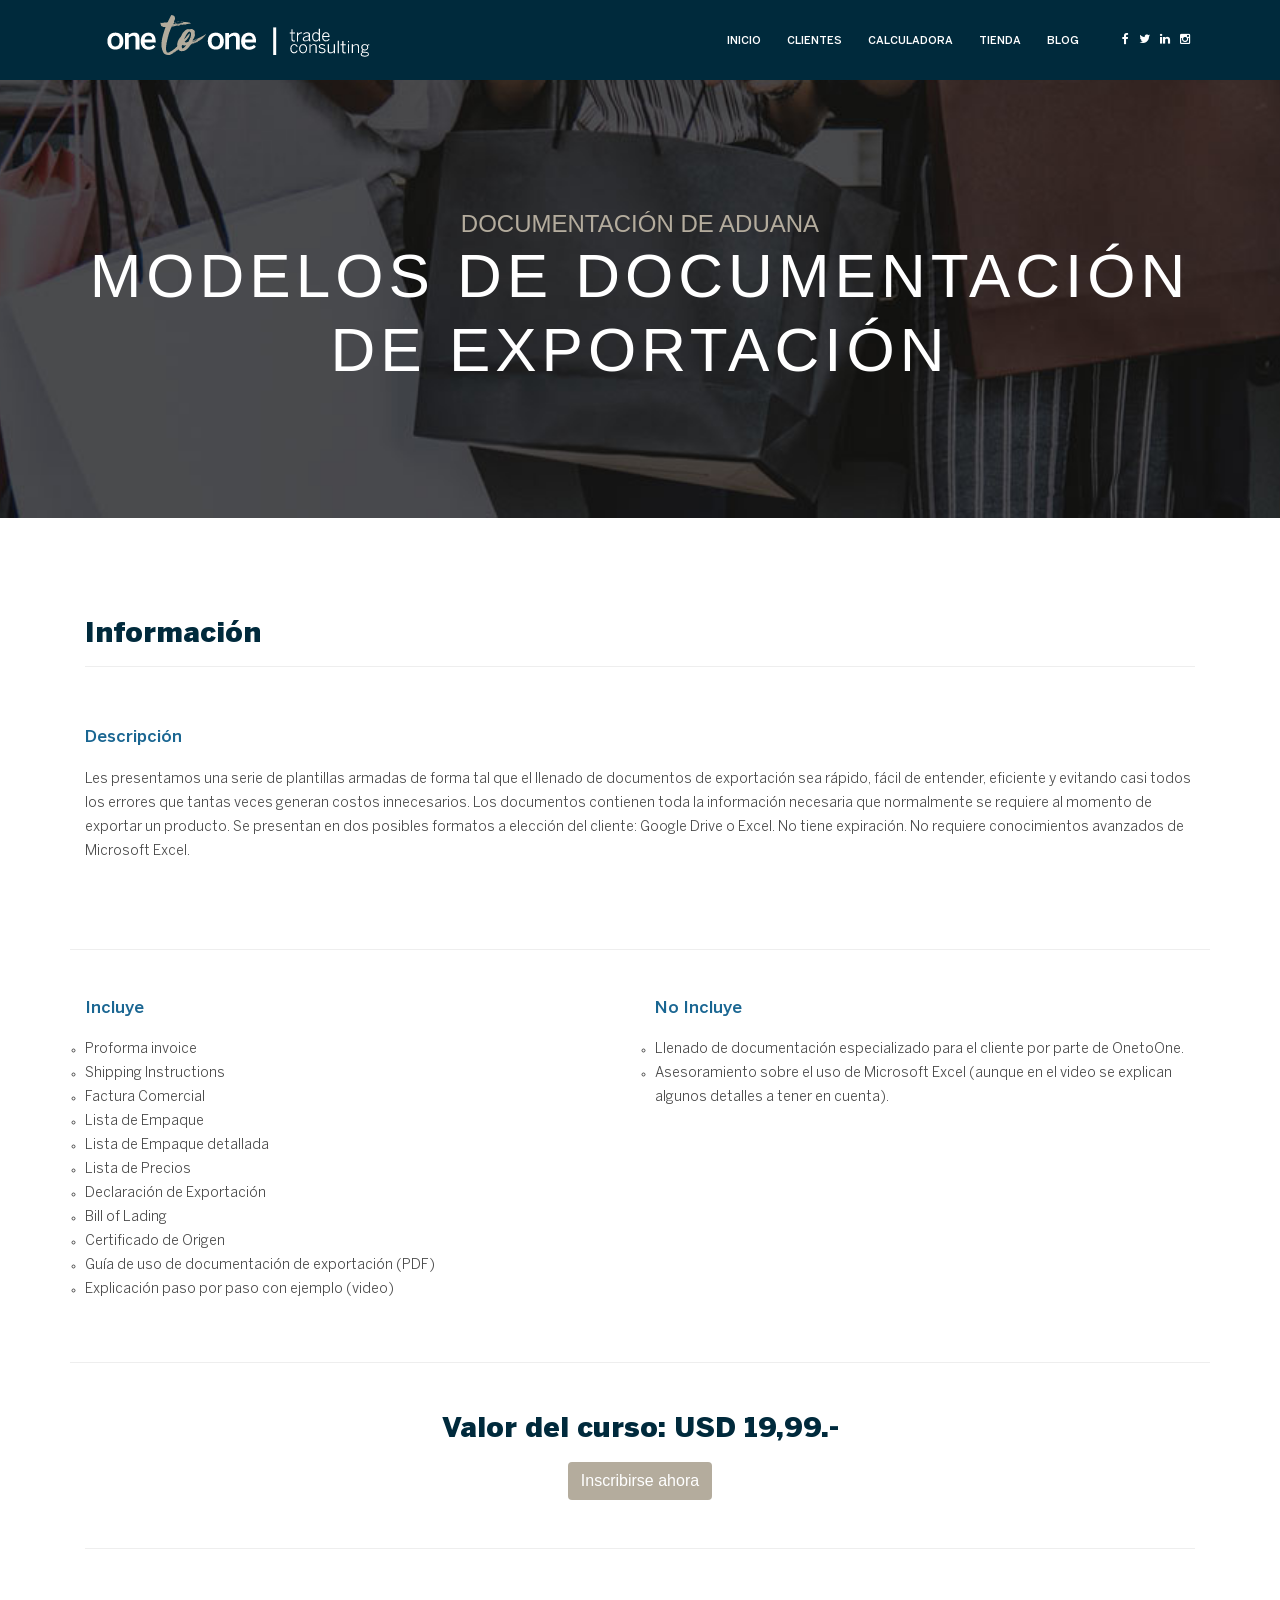
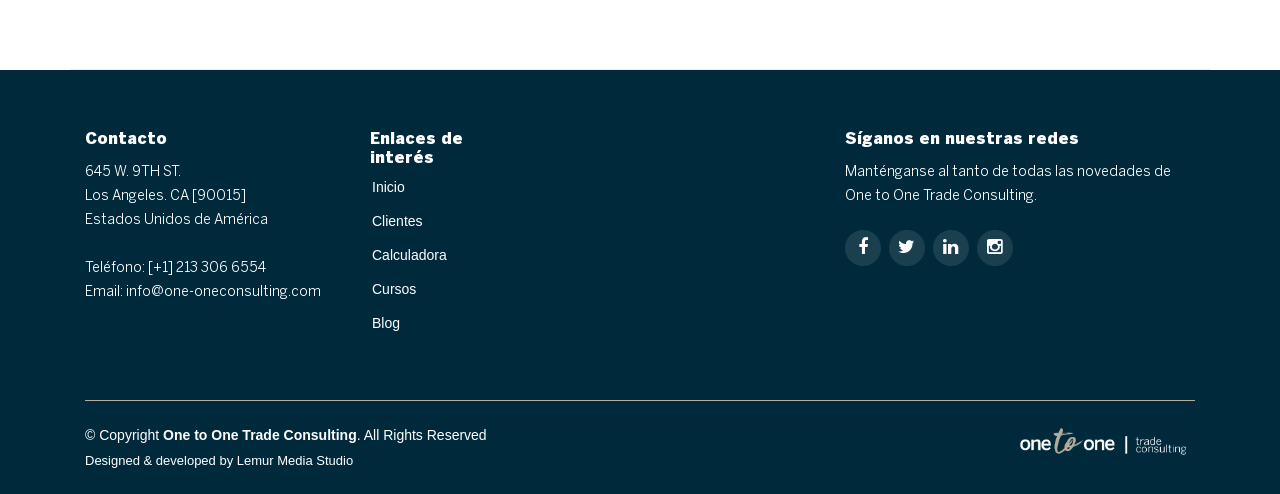
==== curso-1.html @ c217e5a3 "agrego los archivos" ====
<!DOCTYPE html>
<html lang="en">

<head>

  <meta charset="utf-8">
  <meta name="viewport" content="width=device-width, initial-scale=1, shrink-to-fit=no">
  <meta name="description" content="">
  <meta name="author" content="">
  <link href="https://fonts.googleapis.com/css?family=Poppins:100,200,300,400,500,600,700,800,900&display=swap"
    rel="stylesheet">

  <title>Tienda Online - One to One Trade Consulting</title>

  <!-- Bootstrap core CSS -->
  <link href="vendor/bootstrap/css/bootstrap.min.css" rel="stylesheet">

  <!-- Additional CSS Files -->
  <link rel="stylesheet" href="assets/css/fontawesome.css">
  <link rel="stylesheet" href="assets/css/templatemo-sixteen.css">
  <link rel="stylesheet" href="assets/css/owl.css">

</head>

<body>

  <!-- LOADER -->
  <div id="preloader">
    <div class="jumper">
      <div></div>
      <div></div>
      <div></div>
    </div>
  </div>

  <!-- /////////////////////////////////////////////////////////// -->
  <!-- /////////////////////////////////////////////////////////// -->
  <!-- /////////////////////////////////////////////////////////// -->
  <!-- /////////////////////////////////////////////////////////// -->

  <!-- HEADER -->
  <header class="">
    <nav class="navbar navbar-expand-lg">
      <div class="container">
        <a class="navbar-brand" href="index.html"><img src="assets/images/logo.png" alt="" class="logo-one"></a>
        <button class="navbar-toggler" type="button" data-toggle="collapse" data-target="#navbarResponsive"
          aria-controls="navbarResponsive" aria-expanded="false" aria-label="Toggle navigation">
          <span class="navbar-toggler-icon"></span>
        </button>
        <div class="collapse navbar-collapse" id="navbarResponsive">
          <ul class="navbar-nav ml-auto">
            <li class="nav-item">
              <a class="nav-link" href="https://one-oneconsulting.com">Inicio</a>
            </li>
            <li class="nav-item">
              <a class="nav-link" href="#">Clientes</a>
            </li>
            <li class="nav-item">
              <a class="nav-link" href="products.html">Calculadora</a>
            </li>
            <li class="nav-item">
              <a class="nav-link" href="ecomm.html">Tienda</a>
            </li>
            <li class="nav-item last-item">
              <a class="nav-link" href="contact.html">Blog</a>
            </li>
            <div class="social-mobile d-flex">
              <li class="nav-item">
                <a href="https://facebook.com/OneToOne.Consultancy" target="_blank" class="redes fa fa-facebook"></a>
              </li>
              <li class="nav-item">
                <a href="https://www.twitter.com/onetooneok" target="_blank" class="redes fa fa-twitter"></a>
              </li>
              <li class="nav-item">
                <a href="https://www.linkedin.com/company/onetooneok" target="_blank" class="redes fa fa-linkedin"></a>
              </li>
              <li class="nav-item">
                <a href="https://www.instagram.com/onetooneok" target="_blank" class="redes fa fa-instagram"></a>
              </li>
            </div>
          </ul>
        </div>
      </div>
    </nav>
  </header>

  <!-- /////////////////////////////////////////////////////////// -->
  <!-- /////////////////////////////////////////////////////////// -->
  <!-- /////////////////////////////////////////////////////////// -->
  <!-- /////////////////////////////////////////////////////////// -->

  <!-- BANNER -->
  <div class="page-heading products-heading header-text">
    <div class="container">
      <div class="row">
        <div class="col-md-12">
          <div class="text-content">
            <h4 class="h4-cursos">documentación de aduana</h4>
            <h2>Modelos de Documentación de Exportación</h2>
          </div>
        </div>
      </div>
    </div>
  </div>

  <!-- /////////////////////////////////////////////////////////// -->
  <!-- /////////////////////////////////////////////////////////// -->
  <!-- /////////////////////////////////////////////////////////// -->
  <!-- /////////////////////////////////////////////////////////// -->

  <!-- INFORMACIÓN DEL CURSO -->
  <div class="best-features about-features">
    <div class="container">
      <div class="row">
        <div class="col-md-12">
          <div class="section-heading">
            <h2>Información</h2>
          </div>
        </div>
        <div class="left-content col-md-12" data-aos="fade-left" data-aos-duration="500" data-aos-delay="1000">
          <h4>Descripción</h4>
          <p>Les presentamos una serie de plantillas armadas de forma tal que el llenado de
            documentos de exportación sea rápido, fácil de entender, eficiente y evitando casi
            todos los errores que tantas veces generan costos innecesarios. Los documentos contienen
            toda la información necesaria que normalmente se requiere al momento de exportar un producto.
            Se presentan en dos posibles formatos a elección del cliente: Google Drive o Excel.
            No tiene expiración. No requiere conocimientos avanzados de Microsoft Excel. </p>
        </div>
      </div>
      <div class="row mt-5">
        <div class="col-md-6">
          <div class="right-image" data-aos="fade-left" data-aos-duration="500" data-aos-delay="1000">
            <h4>Incluye</h4>
            <ul class="ul-cursos">
              <li>Proforma invoice</li>
              <li>Shipping Instructions</li>
              <li>Factura Comercial</li>
              <li>Lista de Empaque</li>
              <li>Lista de Empaque detallada</li>
              <li>Lista de Precios</li>
              <li>Declaración de Exportación</li>
              <li>Bill of Lading</li>
              <li>Certificado de Origen</li>
              <li>Guía de uso de documentación de exportación (PDF)</li>
              <li>Explicación paso por paso con ejemplo (video)</li>
            </ul>
          </div>
        </div>
        <div class="col-md-6">
          <div class="left-content" data-aos="fade-left" data-aos-duration="500" data-aos-delay="1000">
            <h4>No Incluye</h4>
            <ul class="ul-cursos">
              <li>Llenado de documentación especializado para el cliente por parte de OnetoOne.</li>
              <li>Asesoramiento sobre el uso de Microsoft Excel (aunque en el video se explican algunos detalles a tener
                en cuenta). </li>
            </ul>
          </div>
        </div>
      </div>
    </div>

    <!-- /////////////////////////////////////////////////////////// -->
    <!-- /////////////////////////////////////////////////////////// -->
    <!-- /////////////////////////////////////////////////////////// -->
    <!-- /////////////////////////////////////////////////////////// -->

    <!-- PRECIO -->
    <div class="best-features">
      <div class="container">
        <div class="row">
          <div class="col-md-12">
            <div class="section-heading text-center">
              <h2>Valor del curso: USD 19,99.- </h2>
              <a href="payment.html"><button class="btn mb-5">Inscribirse ahora</button></a>
            </div>
          </div>
        </div>
      </div>
    </div>
  </div>

  <!-- /////////////////////////////////////////////////////////// -->
  <!-- /////////////////////////////////////////////////////////// -->
  <!-- /////////////////////////////////////////////////////////// -->
  <!-- /////////////////////////////////////////////////////////// -->

  <!-- FOOTER -->
  <footer id="footer">
    <div class="footer-top">
      <div class="container">
        <div class="row">
          <div class="col-lg-3 col-md-6 footer-contact">
            <h4>Contacto</h4>
            <p>
              645 W. 9TH ST. <br>
              Los Angeles. CA [90015]<br>
              Estados Unidos de América <br><br>
              <strong>Teléfono:</strong> [+1] 213 306 6554<br>
              <strong>Email:</strong> info@one-oneconsulting.com<br>
            </p>
          </div>

          <div class="col-lg-2 col-md-6 footer-links">
            <h4>Enlaces de interés</h4>
            <ul>
              <li><i class="bx bx-chevron-right"></i> <a href="#">Inicio</a></li>
              <li><i class="bx bx-chevron-right"></i> <a href="#">Clientes</a>
              <li><i class="bx bx-chevron-right"></i> <a href="#">Calculadora</a></li>
              <li><i class="bx bx-chevron-right"></i> <a href="#">Cursos</a></li>
              <li><i class="bx bx-chevron-right"></i> <a href="#">Blog</a></li>
            </ul>
          </div>
          <div class="col-lg-3 col-md-6 footer-links">
            <!--             <h4>Servicios</h4>
                    <ul>
                      <li><i class="bx bx-chevron-right"></i> <a href="#">Maíz</a></li>
                      <li><i class="bx bx-chevron-right"></i> <a href="#">Soja</a></li>
                      <li><i class="bx bx-chevron-right"></i> <a href="#">Cebada</a></li>
                      <li><i class="bx bx-chevron-right"></i> <a href="#">Harina</a></li> -->
            </ul>
          </div>

          <div class="col-lg-4 col-md-6">
            <h4>Síganos en nuestras redes</h4>
            <p class="p-footer">Manténganse al tanto de todas las novedades de One to One Trade Consulting.</p>
            <div class="social-links text-left pt-3 pt-md-0 mt-2">
              <a href="https://facebook.com/OneToOne.Consultancy" target="_blank" class="redes fa fa-facebook"></a>
              <a href="https://www.twitter.com/onetooneok" target="_blank" class="redes fa fa-twitter"></a>
              <a href="https://www.linkedin.com/company/onetooneok" target="_blank" class="redes fa fa-linkedin"></a>
              <a href="https://www.instagram.com/onetooneok" target="_blank" class="redes fa fa-instagram"></a>
            </div>
          </div>
        </div>
      </div>
    </div>
    <div class="container">
      <div class="copyright-wrap d-md-flex py-4">
        <div class="mr-md-auto text-center text-md-left">
          <div class="copyright">
            &copy; Copyright <strong><span>One to One Trade Consulting</span></strong>. All Rights Reserved
          </div>
          <div class="credits">
            Designed & developed by Lemur Media Studio</a>
          </div>
        </div>
        <div class="social-links text-center text-md-right pt-3 pt-md-0">
          <img src="assets/images/logo.png" alt="Logo One to One" height="40">
        </div>
      </div>
    </div>
  </footer>





  <!-- Bootstrap core JavaScript -->
  <script src="vendor/jquery/jquery.min.js"></script>
  <script src="vendor/bootstrap/js/bootstrap.bundle.min.js"></script>


  <!-- Additional Scripts -->
  <script src="assets/js/custom.js"></script>
  <script src="assets/js/owl.js"></script>
  <script src="assets/js/slick.js"></script>
  <script src="assets/js/isotope.js"></script>
  <script src="assets/js/accordions.js"></script>


  <script language="text/Javascript">
    cleared[0] = cleared[1] = cleared[2] = 0; //set a cleared flag for each field
    function clearField(t) { //declaring the array outside of the
      if (!cleared[t.id]) { // function makes it static and global
        cleared[t.id] = 1; // you could use true and false, but that's more typing
        t.value = ''; // with more chance of typos
        t.style.color = '#fff';
      }
    }
  </script>


</body>

</html>
---- assets/css/templatemo-sixteen.css ----
/* FONTS */
/* SuperFly One */
/*Regla que permite elegir mi fuente*/
@font-face {
    /*El nombre que le pongo, puede ser cualquiera*/
    font-family: 'SuperFlyOne';
    /*Ruta desde donde traigo la fuente y el formato para los navegadores*/
    src: url('../fonts/SuperFlyOne.ttf') format('woff');
} /*Para traer fuentes que están descargadas -yo no lo estoy usando-*/

/* BentonSans Medium */
@font-face {
    font-family: "BentonMedium";
    src: url(../fonts/BentonSans-Medium.ttf) format("woff");
}

/* BentonSans Book */
@font-face {
    font-family: "BentonBook";
    src: url(../fonts/BentonSans-Book.ttf) format("woff");
}

/* BentonSans Black */
@font-face {
    font-family: "BentonBlack";
    src: url(../fonts/BentonSans-Black.ttf) format("woff");
}
/* FIN FONTS */

/* ----------------------------------------------------------- */
/* ----------------------------------------------------------- */
/* ----------------------------------------------------------- */
/* ----------------------------------------------------------- */
/* ----------------------------------------------------------- */

body {
  overflow-x: hidden;
  text-rendering: optimizeLegibility;
  -webkit-font-smoothing: antialiased;
  -moz-osx-font-smoothing: grayscale;
}
p {
	font-family: 'BentonBook', sans-serif;
	margin-bottom: 0px;
	font-size: 14px;
	font-weight: 300;
	color: #4a4a4a;
	line-height: 24px;
}
a {
	text-decoration: none!important;
}
ul {
	padding: 0;
	margin: 0;
	list-style: none;
}

h1,h2,h3,h4,h5,h6 {
	margin: 0px;
}
ol{
	font-family: 'BentonBook', sans-serif;
	font-size: 14px;
	color: #4a4a4a;
	line-height: 24px;
}

ul.social-icons li {
	display: inline-block;
	margin-right: 3px;
}

ul.social-icons li:last-child {
	margin-right: 0px;
}

ul.social-icons li a {
	width: 50px;
	height: 50px;
	display: inline-block;
	line-height: 50px;
	background-color: #eee;
	color: #002A3C;
	font-size: 18px;
	text-align: center;
	transition: all .3s;
}

ul.social-icons li a:hover {
	background-color: #002A3C;
	color: #fff;
}

a.filled-button {
	background-color: #B4AC9D;
	color: #fff;
	font-size: 14px;
	text-transform: capitalize;
	font-weight: 300;
	padding: 10px 20px;
	border-radius: 5px;
	display: inline-block;
	transition: all 0.3s;
}

a.filled-button:hover {
	background-color: #002A3C;
	color: #fff;
}

.section-heading {
	text-align: left;
	margin-bottom: 60px;
	border-bottom: 1px solid #eee;
}

.section-heading h2 {
	font-family: "BentonBlack";
	font-size: 28px;
	font-weight: 400;
	color: #002A3C !important;
	margin-bottom: 15px;
}

.products-heading {
	background-image: url(../images/products-heading.jpg);
}

.about-heading {
	background-image: url(../images/about-heading.jpg);
}

.payment-heading {
	background-image: url(../images/pagos-01.png);
}

.page-heading {
	padding: 210px 0px 130px 0px;
	text-align: center;
	background-position: center center;
	background-repeat: no-repeat;
	background-size: cover;
}

.page-heading .text-content h2 {
	color: #fff;
	font-size: 62px;
	text-transform: uppercase;
	letter-spacing: 5px;
}

#preloader {
  overflow: hidden;
  background: #002A3C;
  left: 0;
  right: 0;
  top: 0;
  bottom: 0;
  position: fixed;
  z-index: 9999999;
  color: #fff;
}

#preloader .jumper {
  left: 0;
  top: 0;
  right: 0;
  bottom: 0;
  display: block;
  position: absolute;
  margin: auto;
  width: 50px;
  height: 50px;
}

#preloader .jumper > div {
  background-color: #fff;
  width: 10px;
  height: 10px;
  border-radius: 100%;
  -webkit-animation-fill-mode: both;
  animation-fill-mode: both;
  position: absolute;
  opacity: 0;
  width: 50px;
  height: 50px;
  -webkit-animation: jumper 1s 0s linear infinite;
  animation: jumper 1s 0s linear infinite;
}

#preloader .jumper > div:nth-child(2) {
  -webkit-animation-delay: 0.33333s;
  animation-delay: 0.33333s;
}

#preloader .jumper > div:nth-child(3) {
  -webkit-animation-delay: 0.66666s;
  animation-delay: 0.66666s;
}

@-webkit-keyframes jumper {
  0% {
    opacity: 0;
    -webkit-transform: scale(0);
    transform: scale(0);
  }
  5% {
    opacity: 1;
  }
  100% {
    -webkit-transform: scale(1);
    transform: scale(1);
    opacity: 0;
  }
}

@keyframes jumper {
  0% {
    opacity: 0;
    -webkit-transform: scale(0);
    transform: scale(0);
  }
  5% {
    opacity: 1;
  }
  100% {
    opacity: 0;
  }
}


/* HEADER */
header {
	position: absolute;
	z-index: 99999;
	width: 100%;
	height: 80px;
	background-color: #002A3C;
	-webkit-transition: all 0.3s ease-in-out 0s;
    -moz-transition: all 0.3s ease-in-out 0s;
    -o-transition: all 0.3s ease-in-out 0s;
    transition: all 0.3s ease-in-out 0s;
}
header .navbar {
	padding: 17px 0px;
}
.background-header .navbar {
	padding: 17px 0px;
}
.background-header {
	top: 0;
	position: fixed;
	background-color: #002a3c!important;
	box-shadow: 0px 1px 10px rgba(0,0,0,0.1);
}
.background-header .navbar-brand h2 {
	color: #B4AC9D!important;
}
.background-header .navbar-nav a.nav-link {
	color: #fff!important;
}

.navbar .navbar-brand {
	float: 	left;
	margin-top: -12px;
	outline: none;
}

#navbarResponsive {
	z-index: 999;
}
.navbar-collapse {
	text-align: center;
}
.navbar .navbar-nav .nav-item {
	margin: 0px 5px;
}
.navbar .navbar-nav a.nav-link {
	text-transform: uppercase;
	font-family: "BentonMedium";
	font-size: 11px;
	font-weight: 500;
	color: #fff;
	padding-bottom: 25px;
	transition: all 0.5s;
	margin-top: 5px;
}

.last-item{
	margin-right: 30px !important;
}

.redes{
	color: #fff;
	font-size: 12px;
	transition: all 0.5s;
	margin-top: 13px !important;
}

.navbar .navbar-nav .nav-link:hover,
.navbar .navbar-nav .active>.nav-link {
	color: #B4AC9D !important;
}

.redes:hover{
	color: #B4AC9D !important;
}

.navbar .navbar-toggler {
	border-color: #002A3C;
	background-color: #002A3C !important;	
	height: 36px;
	outline: none;
	border-radius: 0px;
	position: absolute;
	right: 30px;
	top: 20px;
}
.navbar .navbar-toggler-icon:after {
	content: '\f0c9';
	color: #fff;
	font-size: 18px;
	line-height: 26px;
	font-family: 'FontAwesome';
}



/* Banner Style */
.banner {
	position: relative;
	text-align: center;
	padding-top: 80px;
}

.banner-item-01 {
	padding: 300px 0px;
	background-image: url(../images/fondo-puerto.jpg);
	background-size: cover;
	background-repeat: no-repeat;
	background-position: center center;
}

.banner-item-02 {
	padding: 300px 0px;
	background-image: url(../images/fondo-puerto.jpg);
	background-size: cover;
	background-repeat: no-repeat;
	background-position: center center;
}

.banner-item-03 {
	padding: 300px 0px;
	background-image: url(../images/fondo-puerto.jpg);
	background-size: cover;
	background-repeat: no-repeat;
	background-position: center center;
}

.banner .banner-item {
	max-height: 600px;
}

.banner .text-content {
	position: absolute;
	top: 50%;
	transform: translateY(-50%);
	text-align: center;
	width: 100%;
}

.banner .text-content h4 {
	color: #fff;
	background-color: rgb(0, 42, 60, 0.8);
	font-size: 22px;
	text-transform: uppercase;
	font-weight: 700;
}

.banner .text-content h2 {
	color: #fff;
	background-color: rgb(180, 172, 157, 0.8);
	font-size: 62px;
	text-transform: uppercase;
	letter-spacing: 4px;
}

.owl-banner .owl-dots .owl-dot {
  border-radius: 3px;
}
.owl-banner .owl-dots {
    display: -webkit-box;
    display: -webkit-flex;
    display: -ms-flexbox;
    display: flex;
    -ms-flex-pack: center;
    -webkit-justify-content: center;
    justify-content: center;
    position: absolute;
    left: 50%;
    transform: translateX(-50%);
    bottom: 30px;
}
.owl-banner .owl-dots .owl-dot {
    width: 10px;
    height: 10px;
    border-radius: 50%;
    margin: 0 10px;
    background-color: #fff;
    opacity: 0.5;
}
.owl-banner .owl-dots .owl-dot:focus {
    outline: none
}
.owl-banner .owl-dots .owl-dot.active {
    background-color: #fff;
    opacity: 1;
}

/* --------------------------------------------------------- */

/* CAPACITECE CON NOSOTROS */
.about-features {
	margin-top: 100px!important;
}

.best-features {
	margin-top: 50px;
}

.best-features .container .row {
	border-bottom: 1px solid #eee;
	padding-bottom: 60px;
}

.best-features img {
	width: 100%;
	overflow: hidden;
}

.best-features h4 {
	font-family: "BentonMedium";
	font-size: 17px;
	color: #1a6692;
	margin-bottom: 20px;
}

.best-features p {
	margin-bottom: 25px;
}

.best-features .filled-button {
	margin-top: 20px;
}

/* --------------------------------------------------------- */

/* NUESTRO EQUIPO */
.team-members {
	margin-top: 100px;
}

.team-member {
	border: 1px solid #eee;
	margin-bottom: 30px;
}

.team-member img {
	width: 100%;
	overflow: hidden;
}

.team-member .down-content {
	padding: 30px;
	text-align: center;
}

.team-member .thumb-container {
	position: relative;
}

.team-member .thumb-container .hover-effect {
	position: absolute;
	background-color: rgb(180, 172, 157, 0.8);
	top: 0;
	left: 0;
	width: 100%;
	height: 100%;
	opacity: 0;
	visibility: hidden;
	transition: all .5s;
}

.team-member .thumb-container .hover-effect .hover-content {
	position: absolute;
	display: inline-block;
	width: 100%;
	text-align: center;
	top: 50%;
	transform: translateY(-50%);
}

.team-member .thumb-container .hover-effect .hover-content ul.social-icons li a:hover {
	background-color: #002A3C;
	color: #fff;
}

.team-member:hover .hover-effect {
	visibility: visible;
	opacity: 1;
}

.team-member .down-content h4 {
	font-size: 17px;
	color: #1a6692;
	margin-bottom: 8px;
	font-family: "BentonMedium";
}

.team-member .down-content span {
	display: block;
	font-family: "BentonMedium";
	font-size: 13px;
	color: #002A3C;
	font-weight: 500;
	margin-bottom: 20px;
}

/* --------------------------------------------------------- */

/* CRUSOS */
.products {
	margin-top: 100px;
}

.products .filters {
	text-align: center;
	border-bottom: 1px solid #eee;
	padding-bottom: 10px;
	margin-bottom: 60px;
}

.products .filters li {
	text-transform: uppercase;
	font-size: 13px;
	font-weight: 700;
	color: #002A3C;
	display: inline-block;
	margin: 0px 10px;
	transition: all .3s;
	cursor: pointer;
}

.products .filters ul li.active,
.products .filters ul li:hover {
  color: #B4AC9D;
}

.latest-products {
	margin-top: 100px;
}

.product-item {
	border: 1px solid #eee;
	margin-bottom: 30px;
}

.product-item .down-content {
	padding: 30px;
	position: relative;
}

.product-item img {
	width: 100%;
	overflow: hidden;
}

.product-item .down-content h4 {
	font-family: "BentonMedium";
	font-size: 17px;
	color: #1a6692;
	margin-bottom: 20px;
}

/* .product-item .down-content h6 {
	position: absolute;
	top: 30px;
	right: 30px;
	font-size: 18px;
	color: #121212;
} */

.product-item .down-content p {
	margin-bottom: 20px;
}

.product-item .down-content ul li {
	display: inline-block;
}

.product-item .down-content ul li i {
	color: #B4AC9D;
	font-size: 14px;
}

.product-item .down-content span {
	position: absolute;
	right: 30px;
	bottom: 30px;
	font-size: 13px;
	color: #B4AC9D;
	font-weight: 500;
}

.cursos-title{
	font-family: "SuperFlyOne" !important;
	font-size: 80px !important;
}

.btn{
	background-color: #B4AC9D;
	color: #fff;
	transition: 1s;
}

.btn:hover{
	background-color: #847d72;
}

/* --------------------------------------------------------------- */
/* --------------------------------------------------------------- */
/* --------------------------------------------------------------- */

/* CRUSOS page */
.ul-cursos{
	list-style: circle !important;
	font-family: 'BentonBook', sans-serif;
	margin-bottom: 0px;
	font-size: 14px;
	font-weight: 300;
	color: #4a4a4a;
	line-height: 24px;
}

.h4-cursos{
	color: #B4AC9D !important;
	text-transform: uppercase !important;
}

/* --------------------------------------------------------------- */
/* --------------------------------------------------------------- */
/* --------------------------------------------------------------- */

/* FOOTER */
#footer {
	color: #fff;
	font-size: 14px;
	background-color: #002A3C;
  }
  
  #footer-title {
	color: #B4AC9D;
	font-family: "SuperFlyOne";
  }
  
  #footer .footer-top {
	padding: 60px 0 30px 0;
	position: relative;
  }
  
  #footer .footer-top .footer-contact {
	margin-bottom: 5px;
  }

  .p-footer{
	  color: #fff !important;
  }
  
  .footer-logo{
	  position: relative;
	  right: 15px !important;
	  bottom: 15px !important;
  }
  
  #footer .footer-top .footer-contact h3 {
	font-size: 28px;
	margin: 0 0 30px 0;
	padding: 2px 0 2px 0;
	line-height: 1;
	font-weight: 500;
	text-transform: uppercase;
  }
  
  #footer .footer-top .footer-contact p {
	font-size: 14px;
	line-height: 24px;
	margin-bottom: 0;
	font-family: "BentonBook", sans-serif;
	color: #fff !important;
  }
  
  #footer .footer-top h4 {
	font-size: 16px;
	position: relative;
	padding-bottom: 12px;
	font-family: "BentonBlack";
	color: #fff;
  }
  
  #footer .footer-top .footer-links {
	margin-bottom: 30px;
  }
  
  #footer .footer-top .footer-links ul {
	list-style: none;
	padding: 0;
	margin: 0;
  }
  
  #footer .footer-top .footer-links ul i {
	padding-right: 2px;
	font-family: "BentonMedium";
	color: #fff;
	font-size: 18px;
	line-height: 1;
  }
  
  #footer .footer-top .footer-links ul li {
	padding: 10px 0;
	display: flex;
	align-items: center;
  }
  
  #footer .footer-top .footer-links ul li:first-child {
	padding-top: 0;
  }
  
  #footer .footer-top .footer-links ul a {
	color: #fff;
	transition: 0.3s;
	display: inline-block;
	line-height: 1;
  }
  
  #footer .footer-top .footer-links ul a:hover {
	text-decoration: underline;
	color: #B4AC9D;
  }
  
  #footer .footer-newsletter {
	font-size: 15px;
	color: #B4AC9D;
  }
  
  #footer .footer-newsletter h4 {
	font-size: 16px;
	font-weight: bold;
	position: relative;
	padding-bottom: 12px;
	color: #fff !important;
  }
  
  #footer .footer-newsletter form {
	margin-top: 30px;
	background: #fff;
	padding: 6px 10px;
	position: relative;
	border-radius: 5px;
	text-align: left;
	border: 1px solid white;
  }
  
  #footer .footer-newsletter form input[type="email"] {
	border: 0;
	padding: 4px 8px;
	width: calc(100% - 100px);
  }
  
  #footer .footer-newsletter form input[type="submit"] {
	position: absolute;
	top: -1px;
	right: -2px;
	bottom: -1px;
	border: 0;
	background: none;
	font-size: 16px;
	padding: 0 20px;
	background: #B4AC9D;
	color: #fff !important;
	transition: 0.3s;
	border-radius: 0 5px 5px 0;
	box-shadow: 0px 2px 15px rgba(0, 0, 0, 0.1);
  }
  
  #footer .footer-newsletter form input[type="submit"]:hover {
	background: #514E47;
  }
  
  #footer .copyright-wrap {
	border-top: 1px solid #B4AC9D;
  }
  
  #footer .credits {
	padding-top: 5px;
	font-size: 13px;
	color: #fff;
  }
  
  #footer .credits a {
	color: #fff;
  }
  
  #footer .social-links a {
	font-size: 18px;
	display: inline-block;
	background: rgba(255, 255, 255, 0.1);
	color: #fff;
	line-height: 1;
	padding: 8px 0;
	margin-right: 4px;
	border-radius: 50%;
	text-align: center;
	width: 36px;
	height: 36px;
	transition: 0.3s;
  }
  
  #footer .social-links a:hover {
	background: rgba(255, 255, 255, 0.2);
	color: #fff;
	text-decoration: none;
  }



  /* --------------------------------------------------------- */
  /* --------------------------------------------------------- */
  /* --------------------------------------------------------- */
  /* --------------------------------------------------------- */
  /* --------------------------------------------------------- */



/* RESPONSIVE */
@media (max-width: 768px) {
	.logo-one{
		height: 40px !important;
	}

	.banner .text-content {
		width: 90%;
		margin-left: 5%;
	}
	.banner .text-content h4 {
		font-size: 22px;
	}

	.banner .text-content h2 {
		font-size: 36px;
		letter-spacing: 0.5px;
	}
	.banner-item-01,
	.banner-item-02,
	.banner-item-03 {
		padding: 180px 0px;
	}
	.page-heading .text-content h4 {
		font-size: 22px;
	}

	.page-heading .text-content h2 {
		font-size: 36px;
		letter-spacing: 0.5px;
	}
	.latest-products .section-heading a {
		float: none;
		margin-top: 0px;
		display: block;
		margin-bottom: 20px;
	}
	.product-item .down-content h4 {
		margin-bottom: 20px!important;
	}
	.product-item .down-content h6 {
		position: absolute!important;
		top: 30px!important;
		right: 30px!important;
	}
	.product-item .down-content span {
		position: absolute!important;
		right: 30px!important;
		bottom: 30px!important;
	}
	.best-features .left-content {
		margin-bottom: 30px;
	}
	.call-to-action .inner-content {
		text-align: center;
	}
	.call-to-action .inner-content .filled-button {
		text-align: center;
		width: 100%;
		margin-top: 20px;
	}
	.about-features img {
		margin-bottom: 30px;
	}
}

@media (max-width: 992px) {
	.navbar .navbar-brand {
		position: absolute;
		left: 30px;
		top: 32px;
	}
	.navbar .navbar-brand {
		width: auto;
	}
	.navbar:after {
		display: none;
	}
	#navbarResponsive {
	    z-index: 99999;
	    position: absolute;
	    top: 80px;
	    left: 0;
	    width: 100%;
	    text-align: center;
	    background-color: #002A3C;
	    box-shadow: 0px 10px 10px rgba(0,0,0,0.1);
	}
	.navbar .navbar-nav .nav-item {
		border-bottom: 1px solid #002A3C;
	}
	.navbar .navbar-nav .nav-item:last-child {
		border-bottom: none;
	}
	.navbar .navbar-nav a.nav-link{
		padding: 0px 30px;
		color: #fff!important;
		text-align: right !important;
	}

	.last-item {
		margin-right: 6px !important;
	}

	.social-mobile{
		display: flex !important;
		justify-content: flex-end !important;
		padding: 20px 30px 40px 290px !important;
	}

	.navbar .navbar-nav .nav-link:hover,
	.navbar .navbar-nav .active>.nav-link,
	.navbar .navbar-nav .nav-link.active,
	.navbar .navbar-nav .nav-link.show,
	.navbar .navbar-nav .show>.nav-link {
		color: #B4AC9D!important;
	}
	.product-item .down-content h4 {
		margin-bottom: 10px;
	}
	.product-item .down-content h6 {
		position: relative;
		top: 0;
		right: 0;
		margin-bottom: 20px;
	}
	.product-item .down-content span {
		position: relative;
		right: 0;
		bottom: 0;
	}
}
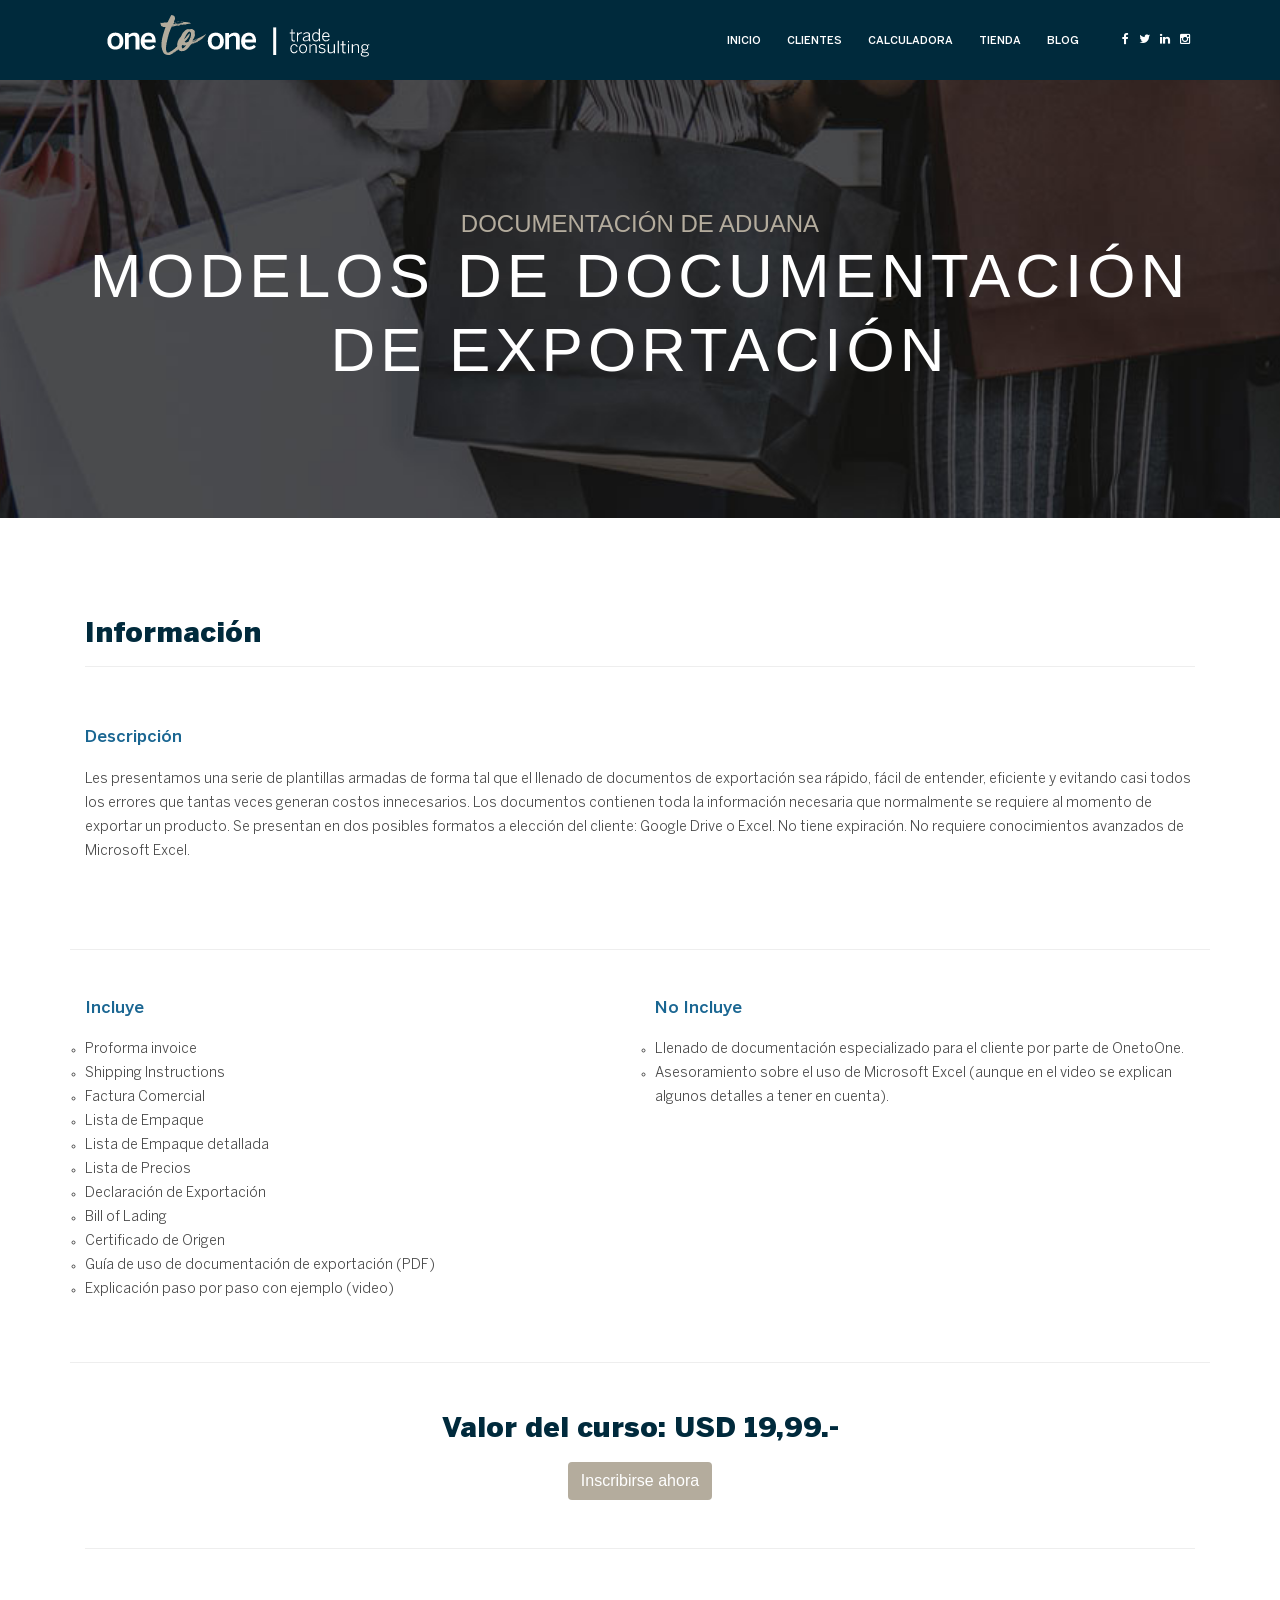
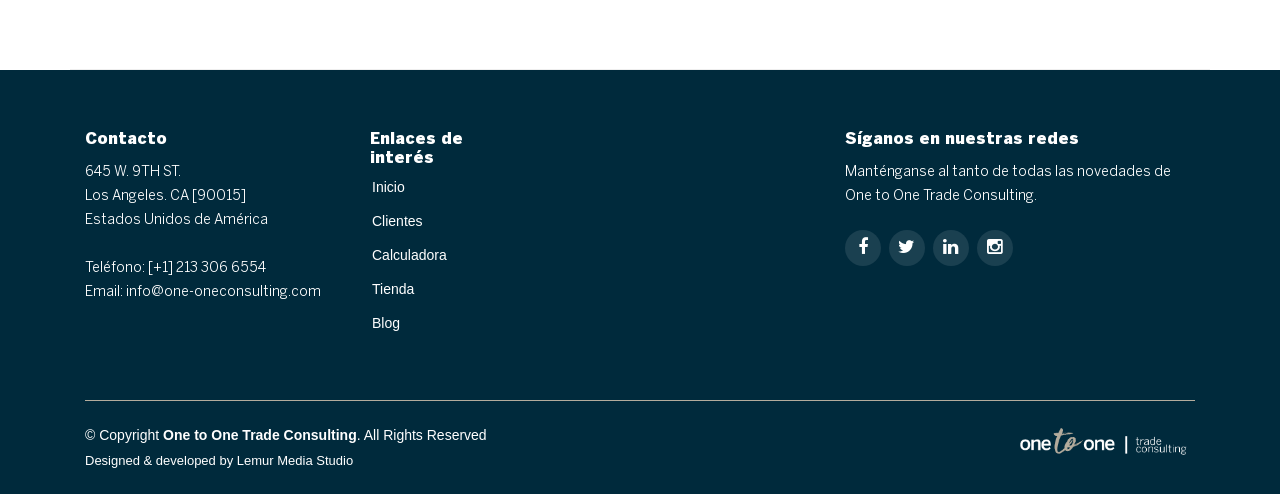
==== commit 419a413e: "Update curso-1.html" ====
--- a/curso-1.html
+++ b/curso-1.html
@@ -59,7 +59,7 @@
               <a class="nav-link" href="products.html">Calculadora</a>
             </li>
             <li class="nav-item">
-              <a class="nav-link" href="ecomm.html">Tienda</a>
+              <a class="nav-link" href="index.html">Tienda</a>
             </li>
             <li class="nav-item last-item">
               <a class="nav-link" href="contact.html">Blog</a>
@@ -203,10 +203,10 @@
           <div class="col-lg-2 col-md-6 footer-links">
             <h4>Enlaces de interés</h4>
             <ul>
-              <li><i class="bx bx-chevron-right"></i> <a href="#">Inicio</a></li>
+              <li><i class="bx bx-chevron-right"></i> <a href="">Inicio</a></li>
               <li><i class="bx bx-chevron-right"></i> <a href="#">Clientes</a>
               <li><i class="bx bx-chevron-right"></i> <a href="#">Calculadora</a></li>
-              <li><i class="bx bx-chevron-right"></i> <a href="#">Cursos</a></li>
+              <li><i class="bx bx-chevron-right"></i> <a href="index.html">Tienda</a></li>
               <li><i class="bx bx-chevron-right"></i> <a href="#">Blog</a></li>
             </ul>
           </div>
@@ -281,4 +281,4 @@
 
 </body>
 
-</html>+</html>
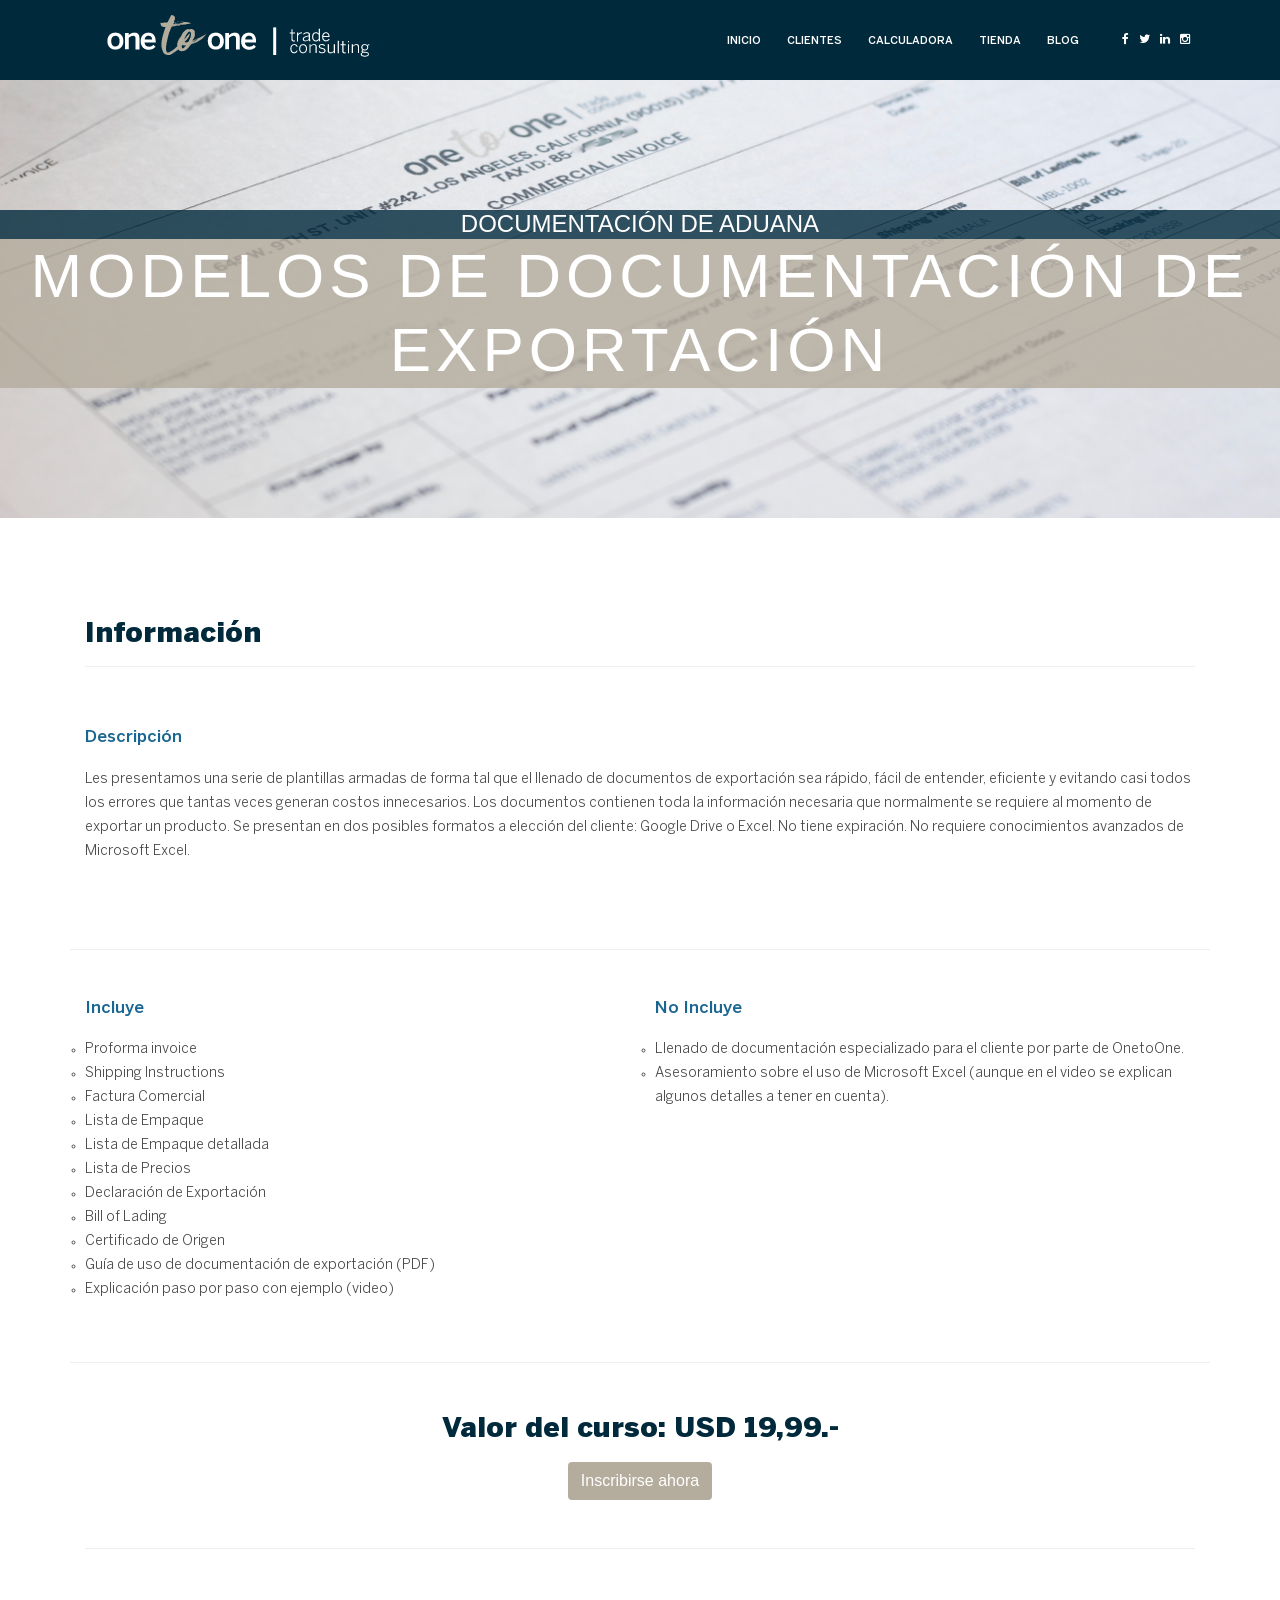
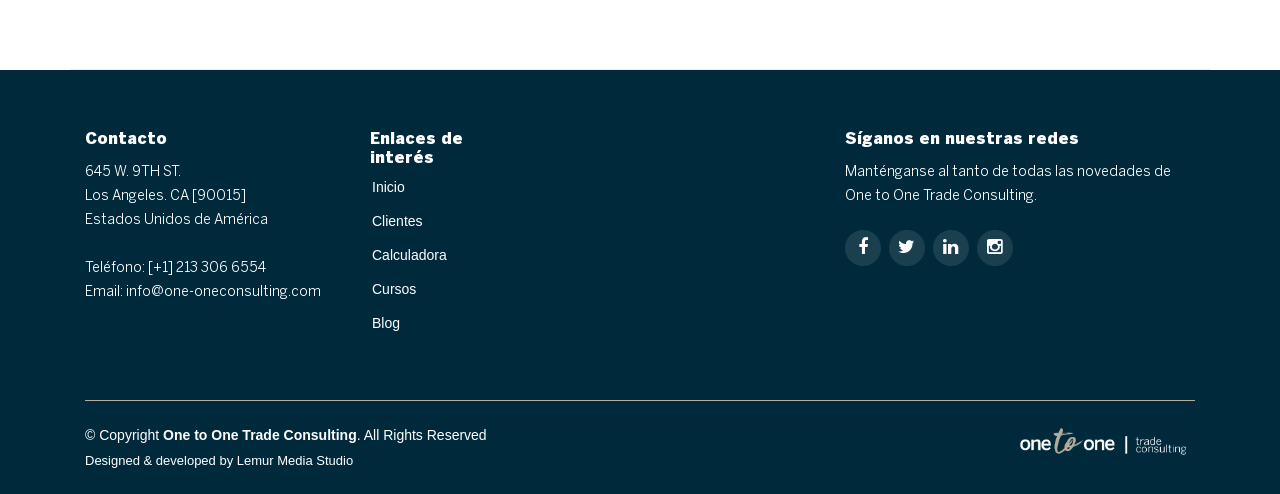
==== commit 4ebc7c1e: "arregle modals en pagos" ====
--- a/curso-1.html
+++ b/curso-1.html
@@ -59,7 +59,7 @@
               <a class="nav-link" href="products.html">Calculadora</a>
             </li>
             <li class="nav-item">
-              <a class="nav-link" href="index.html">Tienda</a>
+              <a class="nav-link" href="ecomm.html">Tienda</a>
             </li>
             <li class="nav-item last-item">
               <a class="nav-link" href="contact.html">Blog</a>
@@ -90,8 +90,7 @@
   <!-- /////////////////////////////////////////////////////////// -->
 
   <!-- BANNER -->
-  <div class="page-heading products-heading header-text">
-    <div class="container">
+  <div class="page-heading export-heading header-text">
       <div class="row">
         <div class="col-md-12">
           <div class="text-content">
@@ -100,7 +99,6 @@
           </div>
         </div>
       </div>
-    </div>
   </div>
 
   <!-- /////////////////////////////////////////////////////////// -->
@@ -203,10 +201,10 @@
           <div class="col-lg-2 col-md-6 footer-links">
             <h4>Enlaces de interés</h4>
             <ul>
-              <li><i class="bx bx-chevron-right"></i> <a href="">Inicio</a></li>
+              <li><i class="bx bx-chevron-right"></i> <a href="#">Inicio</a></li>
               <li><i class="bx bx-chevron-right"></i> <a href="#">Clientes</a>
               <li><i class="bx bx-chevron-right"></i> <a href="#">Calculadora</a></li>
-              <li><i class="bx bx-chevron-right"></i> <a href="index.html">Tienda</a></li>
+              <li><i class="bx bx-chevron-right"></i> <a href="#">Cursos</a></li>
               <li><i class="bx bx-chevron-right"></i> <a href="#">Blog</a></li>
             </ul>
           </div>
@@ -281,4 +279,4 @@
 
 </body>
 
-</html>
+</html>
--- a/assets/css/templatemo-sixteen.css
+++ b/assets/css/templatemo-sixteen.css
@@ -123,8 +123,28 @@
 	margin-bottom: 15px;
 }
 
-.products-heading {
-	background-image: url(../images/products-heading.jpg);
+.export-heading {
+	background-image: url(../images/ExportDocuments.jpg);
+}
+
+.invoice-heading{
+	background-image: url(../images/Personal_ShipmentInvoice.jpg);
+}
+
+.market-heading{
+	background-image: url(../images/MarketAnalysis.jpg);
+}
+
+.trade-heading{
+	background-image: url(../images/InternationalTradeDept.jpg);
+}
+
+.asesoramiento-heading{
+	background-image: url(../images/Paquete_Asesoramiento.jpg);
+}
+
+.capacitaciones-heading{
+	background-image: url(../images/Capacitaciones.jpg);
 }
 
 .about-heading {
@@ -148,6 +168,7 @@
 	font-size: 62px;
 	text-transform: uppercase;
 	letter-spacing: 5px;
+	background-color: rgb(180, 172, 157, 0.8);
 }
 
 #preloader {
@@ -336,23 +357,7 @@
 
 .banner-item-01 {
 	padding: 300px 0px;
-	background-image: url(../images/fondo-puerto.jpg);
-	background-size: cover;
-	background-repeat: no-repeat;
-	background-position: center center;
-}
-
-.banner-item-02 {
-	padding: 300px 0px;
-	background-image: url(../images/fondo-puerto.jpg);
-	background-size: cover;
-	background-repeat: no-repeat;
-	background-position: center center;
-}
-
-.banner-item-03 {
-	padding: 300px 0px;
-	background-image: url(../images/fondo-puerto.jpg);
+	background-image: url(../images/ph-banner.webp);
 	background-size: cover;
 	background-repeat: no-repeat;
 	background-position: center center;
@@ -644,8 +649,9 @@
 }
 
 .h4-cursos{
-	color: #B4AC9D !important;
+	color: #fff !important;
 	text-transform: uppercase !important;
+	background-color: rgb(0, 42, 60, 0.8);
 }
 
 /* --------------------------------------------------------------- */
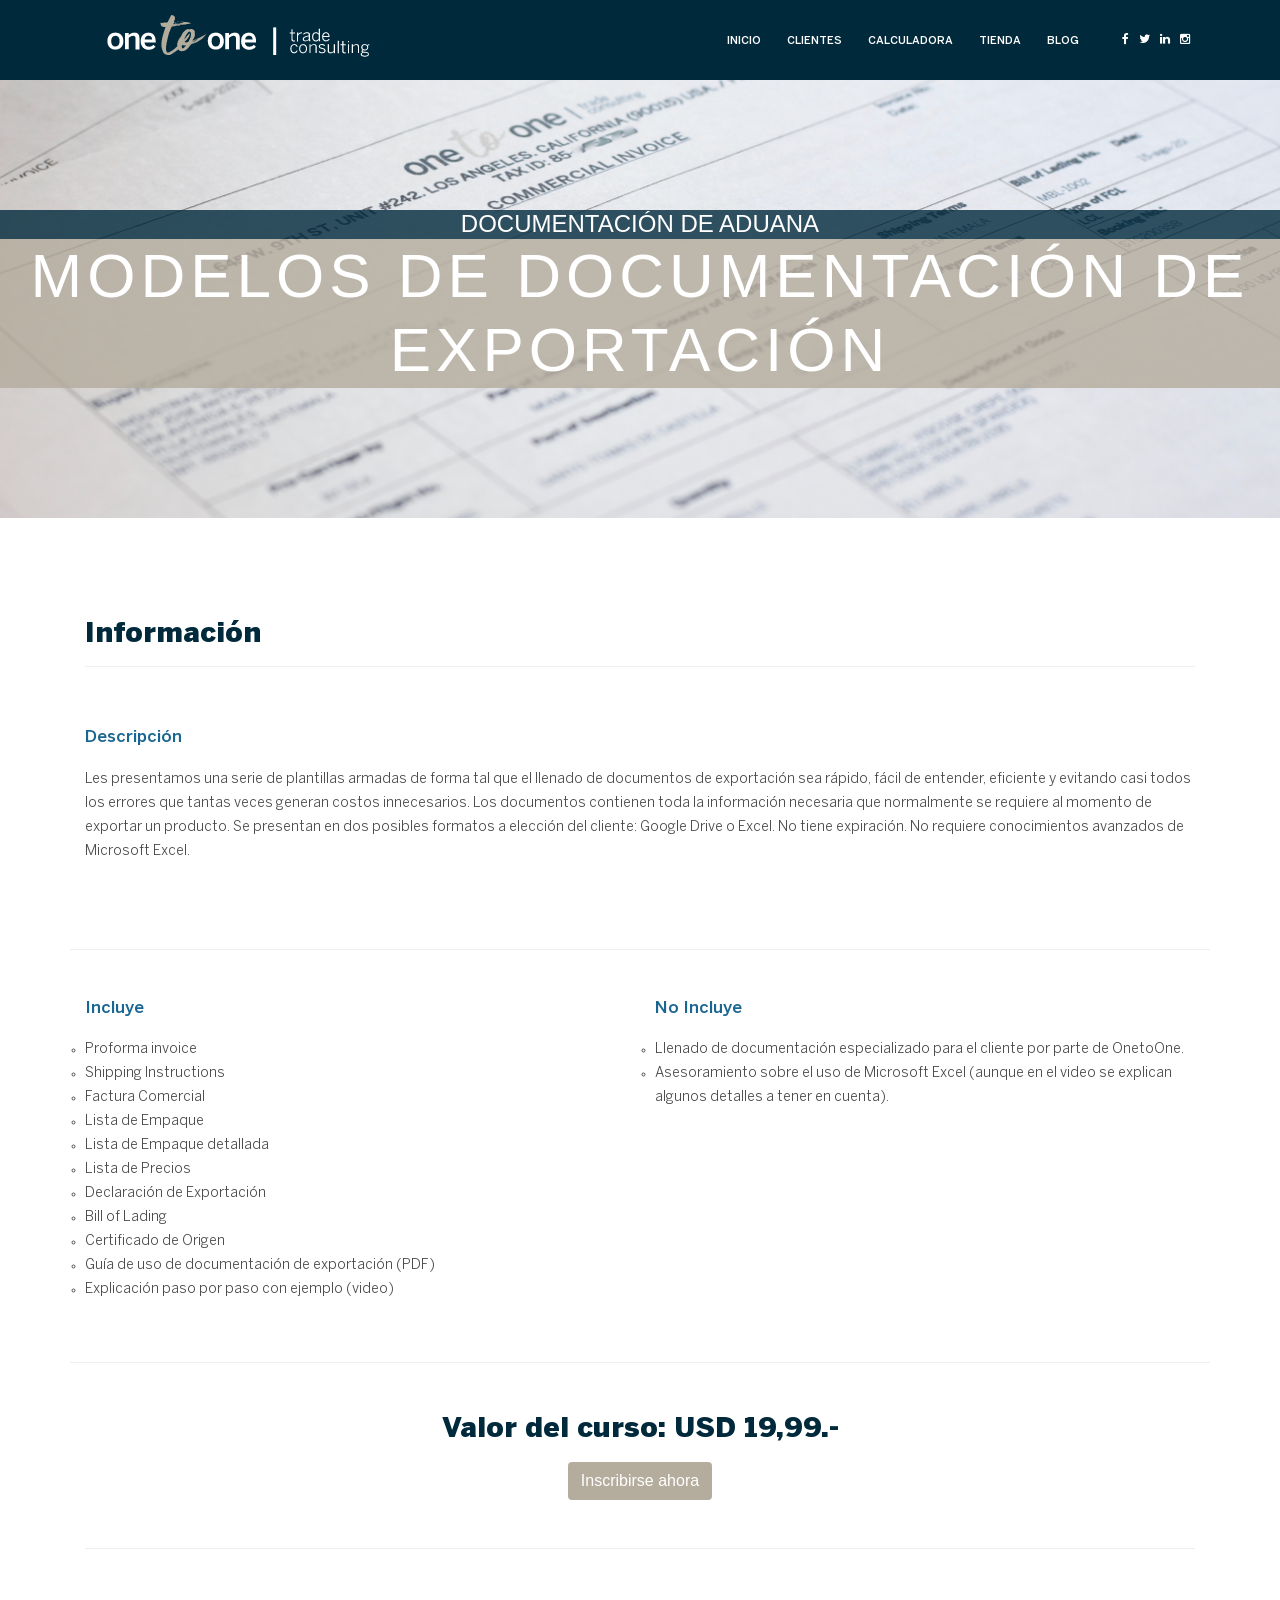
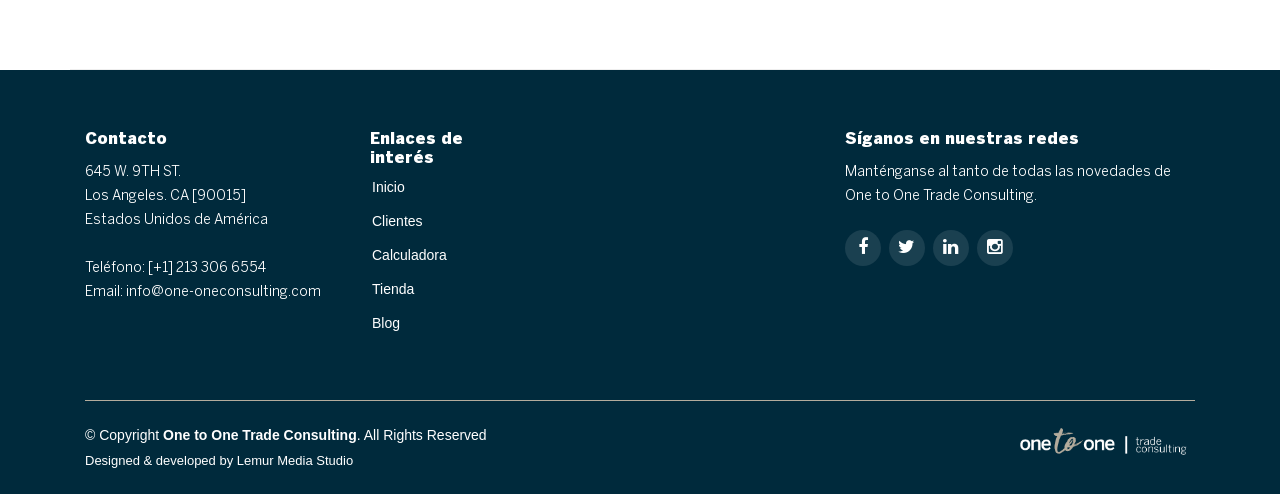
==== commit 0ce3ce5a: "agregue los modals en payments" ====
--- a/curso-1.html
+++ b/curso-1.html
@@ -59,7 +59,7 @@
               <a class="nav-link" href="products.html">Calculadora</a>
             </li>
             <li class="nav-item">
-              <a class="nav-link" href="ecomm.html">Tienda</a>
+              <a class="nav-link" href="index.html">Tienda</a>
             </li>
             <li class="nav-item last-item">
               <a class="nav-link" href="contact.html">Blog</a>
@@ -201,10 +201,10 @@
           <div class="col-lg-2 col-md-6 footer-links">
             <h4>Enlaces de interés</h4>
             <ul>
-              <li><i class="bx bx-chevron-right"></i> <a href="#">Inicio</a></li>
+              <li><i class="bx bx-chevron-right"></i> <a href="">Inicio</a></li>
               <li><i class="bx bx-chevron-right"></i> <a href="#">Clientes</a>
               <li><i class="bx bx-chevron-right"></i> <a href="#">Calculadora</a></li>
-              <li><i class="bx bx-chevron-right"></i> <a href="#">Cursos</a></li>
+              <li><i class="bx bx-chevron-right"></i> <a href="index.html">Tienda</a></li>
               <li><i class="bx bx-chevron-right"></i> <a href="#">Blog</a></li>
             </ul>
           </div>
@@ -279,4 +279,4 @@
 
 </body>
 
-</html>+</html>
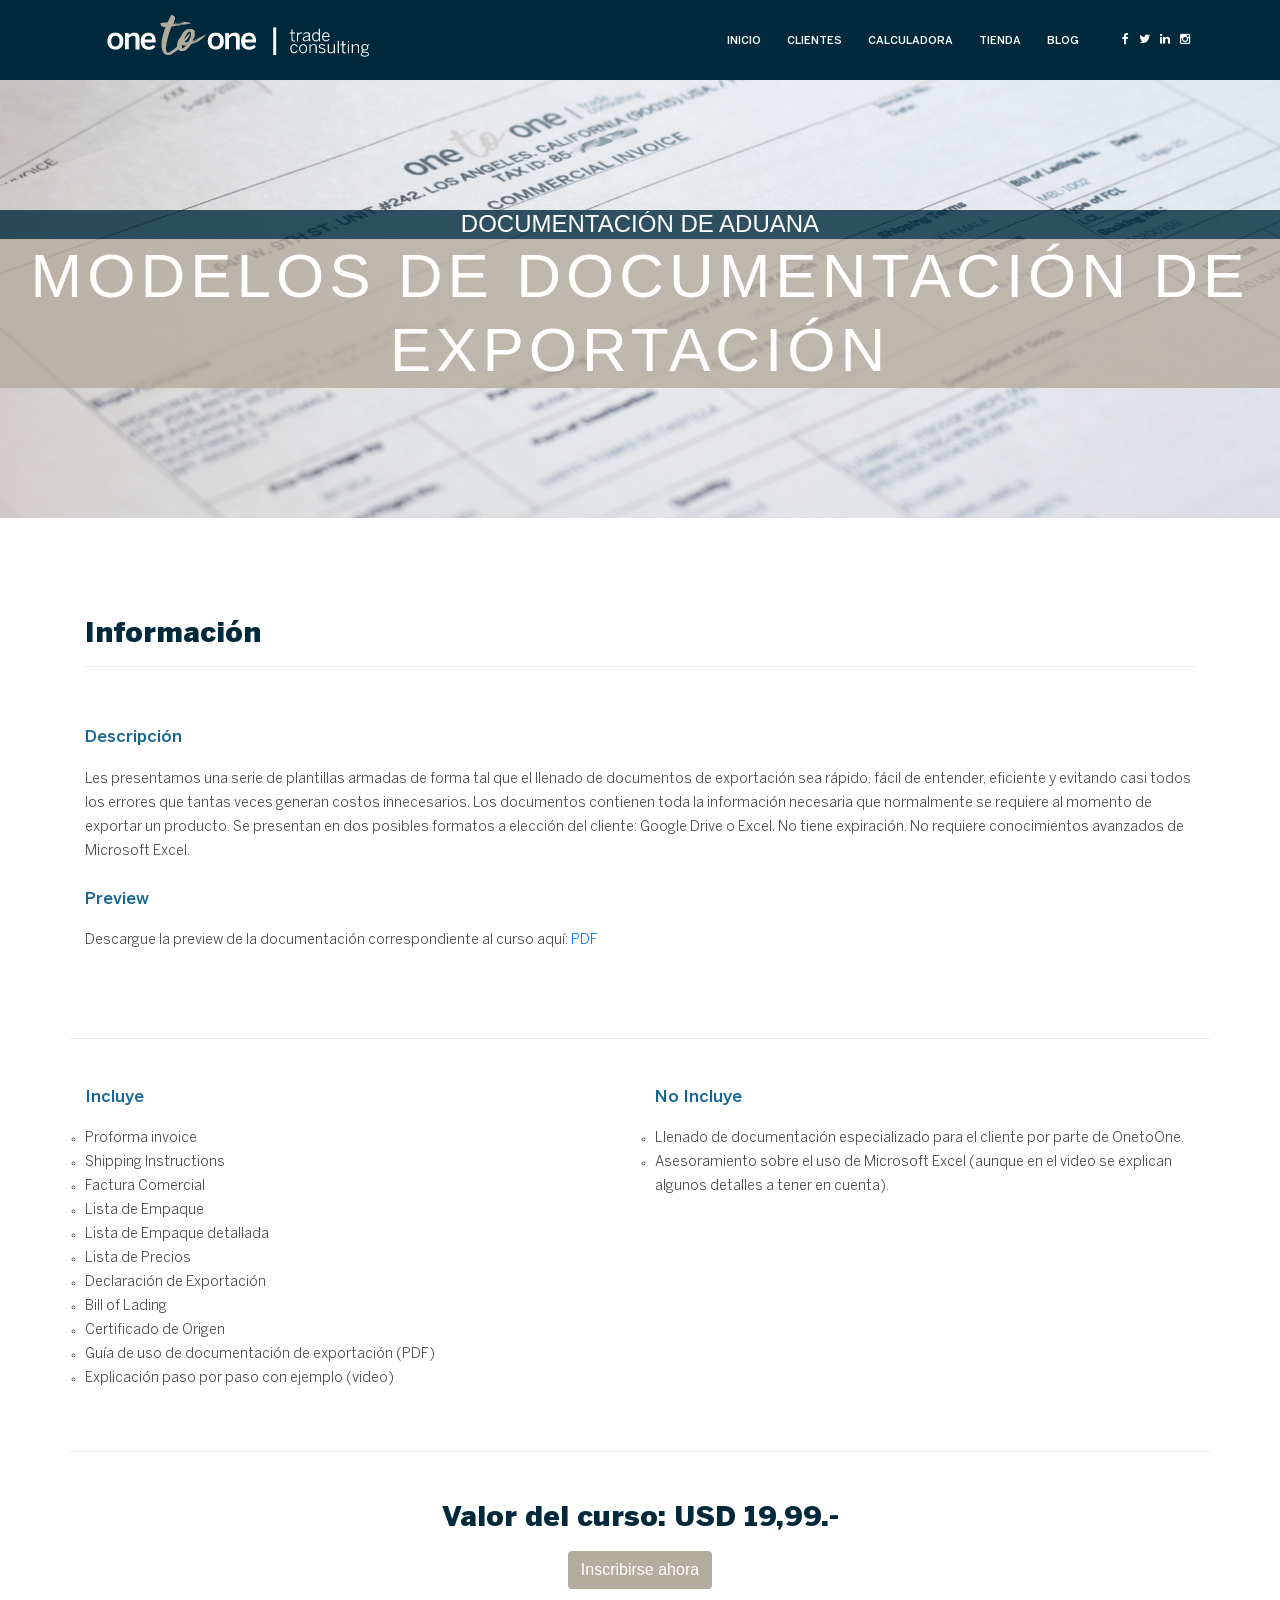
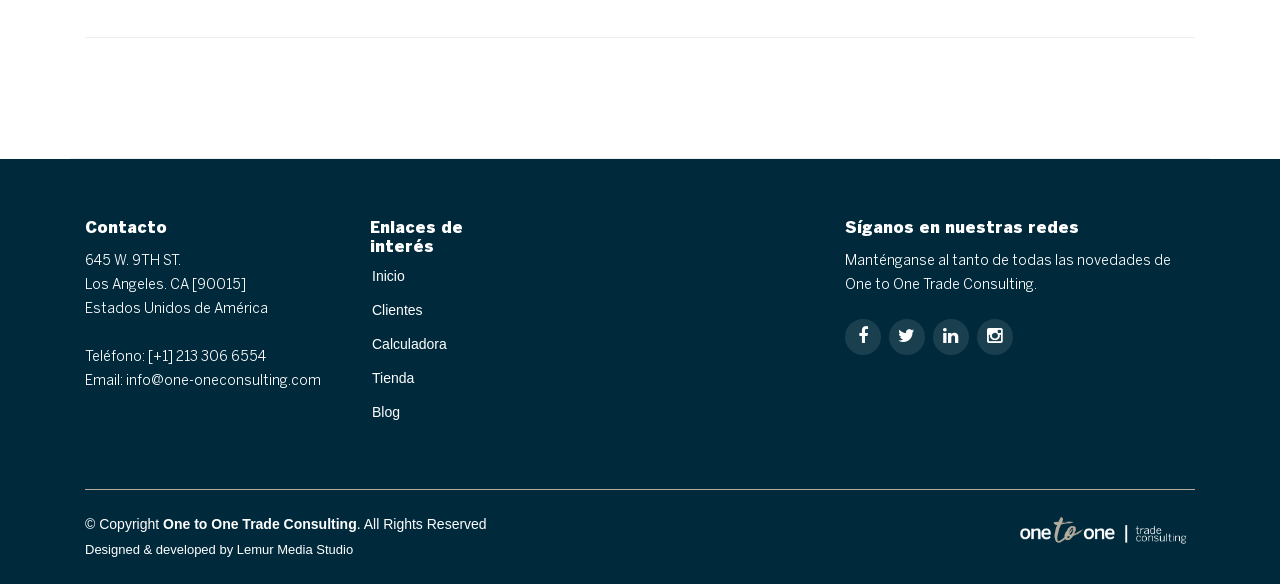
==== commit 2c0bd63b: "agregue accesos" ====
--- a/curso-1.html
+++ b/curso-1.html
@@ -38,51 +38,50 @@
   <!-- /////////////////////////////////////////////////////////// -->
   <!-- /////////////////////////////////////////////////////////// -->
 
-  <!-- HEADER -->
-  <header class="">
-    <nav class="navbar navbar-expand-lg">
-      <div class="container">
-        <a class="navbar-brand" href="index.html"><img src="assets/images/logo.png" alt="" class="logo-one"></a>
-        <button class="navbar-toggler" type="button" data-toggle="collapse" data-target="#navbarResponsive"
-          aria-controls="navbarResponsive" aria-expanded="false" aria-label="Toggle navigation">
-          <span class="navbar-toggler-icon"></span>
-        </button>
-        <div class="collapse navbar-collapse" id="navbarResponsive">
-          <ul class="navbar-nav ml-auto">
-            <li class="nav-item">
-              <a class="nav-link" href="https://one-oneconsulting.com">Inicio</a>
-            </li>
-            <li class="nav-item">
-              <a class="nav-link" href="#">Clientes</a>
-            </li>
-            <li class="nav-item">
-              <a class="nav-link" href="products.html">Calculadora</a>
-            </li>
-            <li class="nav-item">
-              <a class="nav-link" href="index.html">Tienda</a>
-            </li>
-            <li class="nav-item last-item">
-              <a class="nav-link" href="contact.html">Blog</a>
-            </li>
-            <div class="social-mobile d-flex">
+    <!-- HEADER -->
+    <header class="">
+      <nav class="navbar navbar-expand-lg">
+        <div class="container">
+          <a class="navbar-brand" href="https://one-oneconsulting.com"><img src="assets/images/logo.png" alt="" class="logo-one"></a>
+          <button class="navbar-toggler" type="button" data-toggle="collapse" data-target="#navbarResponsive" aria-controls="navbarResponsive" aria-expanded="false" aria-label="Toggle navigation">
+            <span class="navbar-toggler-icon"></span>
+          </button>
+          <div class="collapse navbar-collapse" id="navbarResponsive">
+            <ul class="navbar-nav ml-auto">
               <li class="nav-item">
-                <a href="https://facebook.com/OneToOne.Consultancy" target="_blank" class="redes fa fa-facebook"></a>
+                <a class="nav-link" href="https://one-oneconsulting.com">Inicio</a>
               </li>
               <li class="nav-item">
-                <a href="https://www.twitter.com/onetooneok" target="_blank" class="redes fa fa-twitter"></a>
+                <a class="nav-link" href="../index.html">Clientes</a>
               </li>
-              <li class="nav-item">
-                <a href="https://www.linkedin.com/company/onetooneok" target="_blank" class="redes fa fa-linkedin"></a>
-              </li>
-              <li class="nav-item">
-                <a href="https://www.instagram.com/onetooneok" target="_blank" class="redes fa fa-instagram"></a>
-              </li>
-            </div>
-          </ul>
-        </div>
-      </div>
-    </nav>
-  </header>
+                <li class="nav-item">
+                  <a class="nav-link" href="../calculadora.html">Calculadora</a>
+                </li>
+                <li class="nav-item">
+                  <a class="nav-link" href="ecomm.html">Tienda</a>
+                </li>
+                <li class="nav-item last-item">
+                  <a class="nav-link" href="contact.html">Blog</a>
+                </li>
+              <div class="social-mobile d-flex">
+                <li class="nav-item">
+                  <a href="https://www.facebook.com/OneToOne.Consultancy" target="_blank" class="redes fa fa-facebook"></a>
+                </li>
+                <li class="nav-item">
+                  <a href="https://www.twitter.com/onetooneok" target="_blank" class="redes fa fa-twitter"></a>
+                </li>
+                <li class="nav-item">
+                  <a href="https://www.linkedin.com/company/onetooneok" target="_blank" class="redes fa fa-linkedin"></a>
+                </li>
+                <li class="nav-item">
+                  <a href="https://www.instagram.com/onetooneok" target="_blank" class="redes fa fa-instagram"></a>
+                </li>
+              </div>
+            </ul>
+          </div>
+        </div>
+      </nav>
+    </header>
 
   <!-- /////////////////////////////////////////////////////////// -->
   <!-- /////////////////////////////////////////////////////////// -->
@@ -123,6 +122,10 @@
             toda la información necesaria que normalmente se requiere al momento de exportar un producto.
             Se presentan en dos posibles formatos a elección del cliente: Google Drive o Excel.
             No tiene expiración. No requiere conocimientos avanzados de Microsoft Excel. </p>
+            <h4>Preview</h4>
+            <p>
+              Descargue la preview de la documentación correspondiente al curso aquí: <a href="" download="ExportDoc.pdf">PDF</a>
+            </p>
         </div>
       </div>
       <div class="row mt-5">
@@ -182,71 +185,71 @@
   <!-- /////////////////////////////////////////////////////////// -->
   <!-- /////////////////////////////////////////////////////////// -->
 
-  <!-- FOOTER -->
-  <footer id="footer">
-    <div class="footer-top">
+    <!-- FOOTER -->
+    <footer id="footer">
+      <div class="footer-top">
+        <div class="container">
+          <div class="row">
+            <div class="col-lg-3 col-md-6 footer-contact">
+              <h4>Contacto</h4>
+              <p>
+                645 W. 9TH ST. <br>
+                Los Angeles. CA [90015]<br>
+                Estados Unidos de América <br><br>
+                <strong>Teléfono:</strong> [+1] 213 306 6554<br>
+                <strong>Email:</strong> info@one-oneconsulting.com<br>
+              </p>
+            </div>
+  
+            <div class="col-lg-2 col-md-6 footer-links">
+              <h4>Enlaces de interés</h4>
+              <ul>
+                <li><i class="bx bx-chevron-right"></i> <a href="https://one-oneconsulting.com">Inicio</a></li>
+                <li><i class="bx bx-chevron-right"></i> <a href="../index.html">Clientes</a>
+                <li><i class="bx bx-chevron-right"></i> <a href="../calculadora.html">Calculadora</a></li>
+                <li><i class="bx bx-chevron-right"></i> <a href="ecomm.html">Tienda</a></li>
+                <li><i class="bx bx-chevron-right"></i> <a href="#">Blog</a></li>
+              </ul>
+            </div>
+            <div class="col-lg-3 col-md-6 footer-links">
+  <!--             <h4>Servicios</h4>
+              <ul>
+                <li><i class="bx bx-chevron-right"></i> <a href="#">Maíz</a></li>
+                <li><i class="bx bx-chevron-right"></i> <a href="#">Soja</a></li>
+                <li><i class="bx bx-chevron-right"></i> <a href="#">Cebada</a></li>
+                <li><i class="bx bx-chevron-right"></i> <a href="#">Harina</a></li> -->
+              </ul>
+            </div> 
+  
+            <div class="col-lg-4 col-md-6">
+              <h4>Síganos en nuestras redes</h4>
+              <p class="p-footer">Manténganse al tanto de todas las novedades de One to One Trade Consulting.</p>
+              <div class="social-links text-left pt-3 pt-md-0 mt-2">
+                <a href="https://www.facebook.com/OneToOne.Consultancy" target="_blank" class="redes fa fa-facebook"></a>
+                <a href="https://www.twitter.com/onetooneok" target="_blank" class="redes fa fa-twitter"></a>
+                <a href="https://www.linkedin.com/company/onetooneok" target="_blank" class="redes fa fa-linkedin"></a>
+                <a href="https://www.instagram.com/onetooneok" target="_blank" class="redes fa fa-instagram"></a>
+              </div>
+            </div>
+          </div>
+        </div>
+      </div>
       <div class="container">
-        <div class="row">
-          <div class="col-lg-3 col-md-6 footer-contact">
-            <h4>Contacto</h4>
-            <p>
-              645 W. 9TH ST. <br>
-              Los Angeles. CA [90015]<br>
-              Estados Unidos de América <br><br>
-              <strong>Teléfono:</strong> [+1] 213 306 6554<br>
-              <strong>Email:</strong> info@one-oneconsulting.com<br>
-            </p>
-          </div>
-
-          <div class="col-lg-2 col-md-6 footer-links">
-            <h4>Enlaces de interés</h4>
-            <ul>
-              <li><i class="bx bx-chevron-right"></i> <a href="">Inicio</a></li>
-              <li><i class="bx bx-chevron-right"></i> <a href="#">Clientes</a>
-              <li><i class="bx bx-chevron-right"></i> <a href="#">Calculadora</a></li>
-              <li><i class="bx bx-chevron-right"></i> <a href="index.html">Tienda</a></li>
-              <li><i class="bx bx-chevron-right"></i> <a href="#">Blog</a></li>
-            </ul>
-          </div>
-          <div class="col-lg-3 col-md-6 footer-links">
-            <!--             <h4>Servicios</h4>
-                    <ul>
-                      <li><i class="bx bx-chevron-right"></i> <a href="#">Maíz</a></li>
-                      <li><i class="bx bx-chevron-right"></i> <a href="#">Soja</a></li>
-                      <li><i class="bx bx-chevron-right"></i> <a href="#">Cebada</a></li>
-                      <li><i class="bx bx-chevron-right"></i> <a href="#">Harina</a></li> -->
-            </ul>
-          </div>
-
-          <div class="col-lg-4 col-md-6">
-            <h4>Síganos en nuestras redes</h4>
-            <p class="p-footer">Manténganse al tanto de todas las novedades de One to One Trade Consulting.</p>
-            <div class="social-links text-left pt-3 pt-md-0 mt-2">
-              <a href="https://facebook.com/OneToOne.Consultancy" target="_blank" class="redes fa fa-facebook"></a>
-              <a href="https://www.twitter.com/onetooneok" target="_blank" class="redes fa fa-twitter"></a>
-              <a href="https://www.linkedin.com/company/onetooneok" target="_blank" class="redes fa fa-linkedin"></a>
-              <a href="https://www.instagram.com/onetooneok" target="_blank" class="redes fa fa-instagram"></a>
-            </div>
-          </div>
-        </div>
-      </div>
-    </div>
-    <div class="container">
-      <div class="copyright-wrap d-md-flex py-4">
-        <div class="mr-md-auto text-center text-md-left">
-          <div class="copyright">
-            &copy; Copyright <strong><span>One to One Trade Consulting</span></strong>. All Rights Reserved
-          </div>
-          <div class="credits">
-            Designed & developed by Lemur Media Studio</a>
-          </div>
-        </div>
-        <div class="social-links text-center text-md-right pt-3 pt-md-0">
-          <img src="assets/images/logo.png" alt="Logo One to One" height="40">
-        </div>
-      </div>
-    </div>
-  </footer>
+        <div class="copyright-wrap d-md-flex py-4">
+          <div class="mr-md-auto text-center text-md-left">
+            <div class="copyright">
+              &copy; Copyright <strong><span>One to One Trade Consulting</span></strong>. All Rights Reserved
+            </div>
+            <div class="credits">
+              Designed & developed by Lemur Media Studio</a>
+            </div>
+          </div>
+          <div class="social-links text-center text-md-right pt-3 pt-md-0">
+            <img src="assets/images/logo.png" alt="Logo One to One" height="40">
+          </div>
+        </div>
+      </div>
+    </footer>
 
 
 
--- a/assets/css/templatemo-sixteen.css
+++ b/assets/css/templatemo-sixteen.css
@@ -169,6 +169,14 @@
 	text-transform: uppercase;
 	letter-spacing: 5px;
 	background-color: rgb(180, 172, 157, 0.8);
+}
+
+.text-payment h2{
+	color: #fff;
+	font-size: 62px;
+	text-transform: uppercase;
+	letter-spacing: 5px;
+	background-color: transparent !important;
 }
 
 #preloader {
